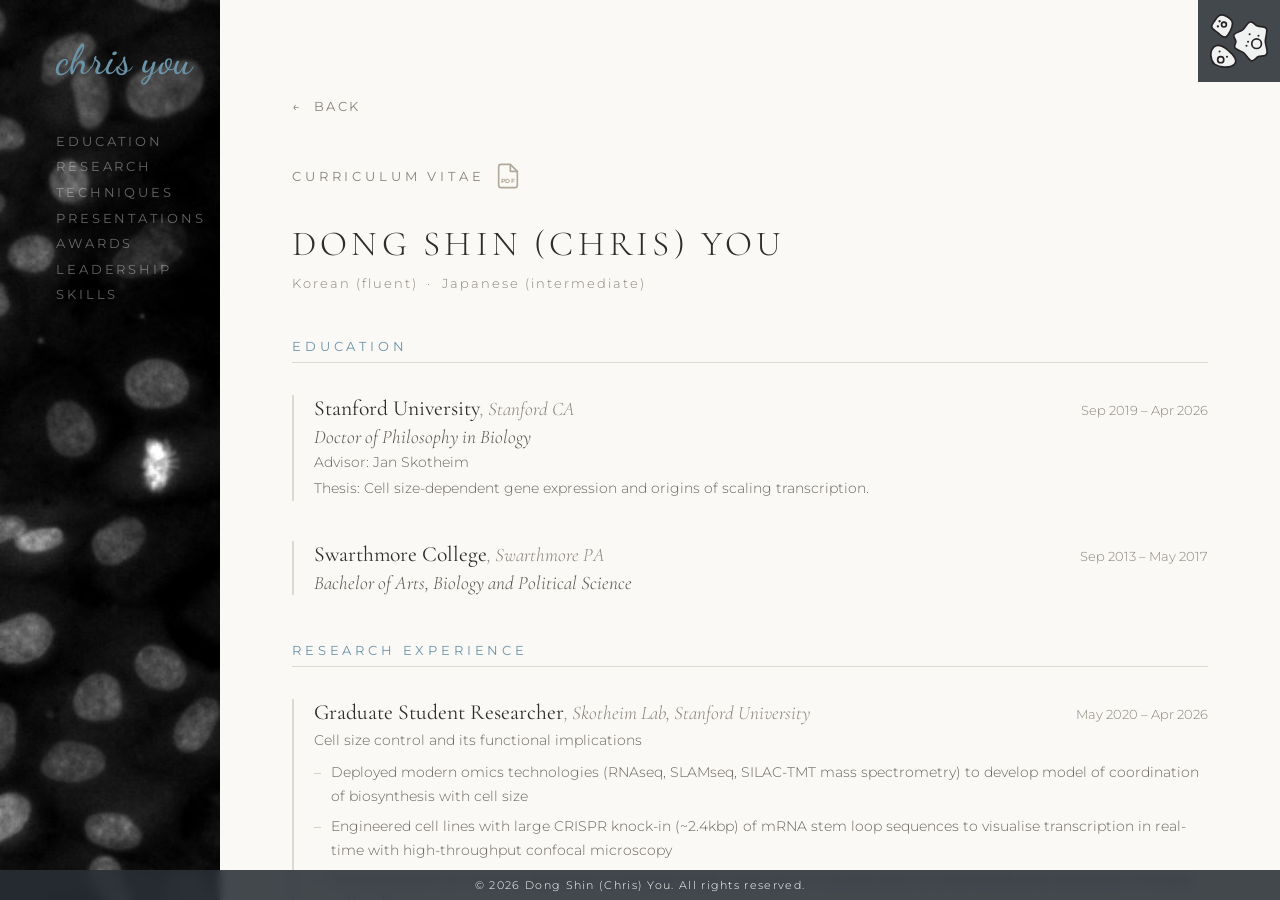
==== cv.html @ 36adf2f0 "initial local setup" ====
<!DOCTYPE html>
<html lang="en">

<head>
  <meta charset="UTF-8" />
  <meta name="viewport" content="width=device-width, initial-scale=1.0" />
  <title>CV – Chris You</title>
  <meta name="description" content="Curriculum vitae of Chris You — Stanford PhD in Biology, cell size, transcription, and proteomics." />
  <meta property="og:title" content="CV – Chris You" />
  <meta property="og:description" content="Curriculum vitae of Chris You — Stanford PhD in Biology, cell size, transcription, and proteomics." />
  <meta property="og:image" content="resources/shared/portrait_about_2.jpg" />
  <meta property="og:type" content="website" />
  <link rel="icon" type="image/svg+xml" href="resources/shared/favicon.svg" />
  <link rel="preconnect" href="https://fonts.googleapis.com" />
  <link rel="preconnect" href="https://fonts.gstatic.com" crossorigin />
  <link
    href="https://fonts.googleapis.com/css2?family=Cormorant+Garamond:wght@300;400&family=Montserrat:wght@300;400&family=Dancing+Script:wght@500&family=Noto+Sans+KR:wght@300;400&display=swap"
    rel="stylesheet" />
  <link rel="stylesheet" href="shared.css" />
  <style>
    html,
    body {
      height: 100%;
    }

    body {
      font-family: "Cormorant Garamond", Georgia, serif;
      font-weight: 300;
      color: #2d2d2d;
      background: #faf9f5;
    }

    /* ── CV page layout ── */
    .cv-page-layout {
      display: flex;
      min-height: 100vh;
    }

    /* ── CV side nav ── */
    .cv-sidenav-col {
      position: fixed;
      top: 0;
      left: 0;
      width: 220px;
      height: 100%;
      background-image: url(resources/research/cell_img_cropped.jpg);
      background-size: cover;
      background-position: center;
      display: flex;
      flex-direction: column;
      padding: 8rem 2rem 3rem 3.5rem;
      z-index: 10;
    }

    .cv-sidenav a {
      display: block;
      font-family: "Montserrat", sans-serif;
      font-size: 0.82rem;
      font-weight: 400;
      letter-spacing: 0.22em;
      text-transform: uppercase;
      color: rgba(255, 255, 255, 0.38);
      text-decoration: none;
      padding: 0.3rem 0;
      transition: color 0.2s;
    }

    .cv-sidenav a:hover {
      color: rgba(255, 255, 255, 0.85);
    }

    .cv-sidenav a.active {
      color: rgba(255, 255, 255, 0.85);
    }

    /* ── CV main content ── */
    .cv-main {
      margin-left: 220px;
      flex: 1;
      overflow-y: auto;
      height: 100vh;
      position: relative;
    }

    .cv-pdf-link {
      display: inline-flex;
      align-items: center;
      color: #b0a898;
      transition: color 0.2s;
      line-height: 0;
      text-decoration: none;
      margin-left: 0.75rem;
      vertical-align: middle;
    }

    .cv-pdf-link:hover {
      color: #2d2d2d;
    }

    .cv-pdf-link svg {
      width: 28px;
      height: auto;
    }

    .pubs-inner {
      padding: 6rem 4.5rem 5rem;
    }

    .pubs-back {
      display: inline-flex;
      align-items: center;
      gap: 0.4em;
      font-family: "Montserrat", sans-serif;
      font-size: 0.8rem;
      font-weight: 400;
      letter-spacing: 0.2em;
      text-transform: uppercase;
      color: #8a847c;
      text-decoration: none;
      transition: color 0.2s;
      margin-bottom: 3rem;
    }

    .pubs-back:hover {
      color: #2d2d2d;
    }

    /* ── CV hero ── */
    .cv-hero {
      margin-top: 0;
      margin-bottom: 1.75rem;
    }

    .cv-hero-name {
      font-family: "Cormorant Garamond", Georgia, serif;
      font-size: 2.2rem;
      font-weight: 300;
      letter-spacing: 0.12em;
      text-transform: uppercase;
      color: #2d2d2d;
      margin-bottom: 0.6rem;
    }

    .cv-hero-languages {
      font-family: "Montserrat", sans-serif;
      font-size: 0.82rem;
      font-weight: 300;
      letter-spacing: 0.15em;
      color: #8a847c;
    }

    /* ── CV entries ── */
    .cv-entry {
      margin-bottom: 2.5rem;
      padding-left: 1.25rem;
      border-left: 2px solid #ddd8d0;
    }

    .cv-entry-header {
      display: flex;
      justify-content: space-between;
      align-items: baseline;
      gap: 1rem;
      margin-bottom: 0.25rem;
    }

    .cv-entry-title {
      font-family: "Cormorant Garamond", Georgia, serif;
      font-size: 1.35rem;
      font-weight: 400;
      color: #2d2d2d;
    }

    .cv-entry-location {
      font-family: "Cormorant Garamond", Georgia, serif;
      font-style: italic;
      font-size: 1.2rem;
      color: #8a847c;
    }

    .cv-entry-date {
      font-family: "Montserrat", sans-serif;
      font-size: 0.82rem;
      font-weight: 300;
      color: #8a847c;
      white-space: nowrap;
      flex-shrink: 0;
    }

    .cv-entry-role {
      font-family: "Cormorant Garamond", Georgia, serif;
      font-size: 1.2rem;
      font-style: italic;
      color: #5a5550;
      margin-bottom: 0.15rem;
    }

    .cv-entry-desc {
      font-family: "Montserrat", sans-serif;
      font-size: 0.88rem;
      font-weight: 300;
      color: #6a6560;
      line-height: 1.7;
      margin-bottom: 0.15rem;
    }

    .cv-entry ul {
      list-style: none;
      margin-top: 0.5rem;
      padding-left: 0;
    }

    .cv-entry ul li {
      font-family: "Montserrat", sans-serif;
      font-size: 0.88rem;
      font-weight: 300;
      color: #6a6560;
      line-height: 1.7;
      padding-left: 1.2em;
      position: relative;
      margin-bottom: 0.35rem;
    }

    .cv-entry ul li::before {
      content: "–";
      position: absolute;
      left: 0;
      color: #b0a898;
    }

    .cv-technique {
      font-family: "Montserrat", sans-serif;
      font-size: 0.88rem;
      font-weight: 300;
      color: #6a6560;
      line-height: 1.8;
      margin-bottom: 0.25rem;
    }

    .cv-technique strong {
      font-weight: 400;
      color: #2d2d2d;
    }

    .pub-year-heading {
      font-family: "Montserrat", sans-serif;
      font-size: 0.8rem;
      font-weight: 400;
      letter-spacing: 0.3em;
      text-transform: uppercase;
      color: #6b93a8;
      border-bottom: 1px solid #ddd8d0;
      padding-bottom: 0.5rem;
      margin-bottom: 2rem;
      margin-top: 3rem;
    }

    .pub-year-heading:first-of-type {
      margin-top: 0;
    }

    /* ── Mobile ── */
    @media (max-width: 768px) {
      .cv-sidenav-col { display: none; }
      .cv-main { margin-left: 0; height: auto; overflow-y: visible; }
      .cv-page-layout { min-height: auto; }
      .pubs-inner { padding: 5rem 1.5rem 3rem; }
      .cv-entry-header { flex-wrap: wrap; gap: 0.25rem; }
      .cv-entry-date { width: 100%; }
    }

    /* ── Dark mode overrides ── */
  </style>
</head>

<body>

  <a href="index.html" class="logo">chris you</a>

  <!-- Cell icon nav badge -->
  <div class="cell-nav-wrap" id="menuBtn" role="button" aria-label="Open navigation menu" tabindex="0">
      <svg class="cell-nav-svg" id="Layer_1" data-name="Layer 1" xmlns="http://www.w3.org/2000/svg" viewBox="0 0 276.8 257.7">
  <defs>
    <style>
      .cls-1 {
        fill: none;
      }

      .cls-1, .cls-2 {
        stroke: #231f20;
        stroke-miterlimit: 10;
        stroke-width: 8px;
      }

      .cls-3 {
        fill: #231f20;
      }

      .cls-4, .cls-2 {
        fill: #fff;
      }
    </style>
  </defs>
  <g>
    <path class="cls-4" d="M21.12,239.37c-19-18.36-25.62-61.92-1.85-82.42,21.24-18.69,53.99,1.77,71.87,20.93,21.42,16.64,43.69,45.97,24.1,63.49-22.13,19.33-71.59,13.84-94.13-2Z"/>
    <path class="cls-1" d="M21.12,239.37c-19-18.36-25.62-61.92-1.85-82.42,21.24-18.69,53.99,1.77,71.87,20.93,21.42,16.64,43.69,45.97,24.1,63.49-22.13,19.33-71.59,13.84-94.13-2Z"/>
  </g>
  <g>
    <g>
      <path class="cls-4" d="M106.63,40.51c3.02,17.4-6.1,32.4-12.3,44.84-6.15,11.59-12.09,26.14-24.43,25.37-12.31-1.22-23.86-14.13-34.12-22.77-10.3-7.78-23.79-15.14-27.26-24.74-3.5-9.14,5.26-17.98,11.24-26.73,6.03-9.61,11.9-22.88,24.67-29.46C57.22,0,69.14,6.75,79.61,11.69c10.42,5.8,23.98,11.88,27.02,28.82Z"/>
      <path class="cls-1" d="M106.63,40.51c3.02,17.4-6.1,32.4-12.3,44.84-6.15,11.59-12.09,26.14-24.43,25.37-12.31-1.22-23.86-14.13-34.12-22.77-10.3-7.78-23.79-15.14-27.26-24.74-3.5-9.14,5.26-17.98,11.24-26.73,6.03-9.61,11.9-22.88,24.67-29.46C57.22,0,69.14,6.75,79.61,11.69c10.42,5.8,23.98,11.88,27.02,28.82Z"/>
    </g>
    <circle class="cls-2" cx="66.51" cy="50.61" r="11.49"/>
    <circle class="cls-3" cx="45.66" cy="34.7" r="5.48"/>
    <circle class="cls-3" cx="37.62" cy="59.49" r="5.48"/>
  </g>
  <g>
    <path class="cls-4" d="M270.83,190.51c-6.89,15.4-28.95,7.23-40.28,12.65-11.66,4.91-20.09,24.8-33.71,19.75-13.2-4.91-23.04-27.42-35.66-37.46-12.66-9.29-34.27-12.61-41.52-22.69-7.52-9.71,4.43-21.71,3.71-32.2-.7-10.17-14.93-22.08-8.32-32.16,6.65-10.82,29.31-14.05,40.81-22.74,11.91-9.66,20.49-32.37,34.64-37.5,13.72-4.98,23.71,14.52,36.6,19.57,12.85,5.79,35.03-1.93,42.05,12.42,7.21,15.49-5.47,41.58-5.18,60.2.29,18.05,13.78,44.02,6.85,60.16Z"/>
    <path class="cls-1" d="M270.83,190.51c-6.89,15.4-28.95,7.23-40.28,12.65-11.66,4.91-20.09,24.8-33.71,19.75-13.2-4.91-23.04-27.42-35.66-37.46-12.66-9.29-34.27-12.61-41.52-22.69-7.52-9.71,4.43-21.71,3.71-32.2-.7-10.17-14.93-22.08-8.32-32.16,6.65-10.82,29.31-14.05,40.81-22.74,11.91-9.66,20.49-32.37,34.64-37.5,13.72-4.98,23.71,14.52,36.6,19.57,12.85,5.79,35.03-1.93,42.05,12.42,7.21,15.49-5.47,41.58-5.18,60.2.29,18.05,13.78,44.02,6.85,60.16Z"/>
  </g>
  <circle class="cls-2" cx="222.42" cy="141.79" r="23.07"/>
  <circle class="cls-3" cx="174.28" cy="151.44" r="4.81"/>
  <circle class="cls-3" cx="189.08" cy="96.85" r="4.81"/>
  <circle class="cls-3" cx="181.57" cy="132.46" r="4.81"/>
  <circle class="cls-3" cx="231.39" cy="104.05" r="4.81"/>
  <circle class="cls-2" cx="51.14" cy="218.21" r="14.6"/>
  <circle class="cls-3" cx="45.66" cy="179.31" r="4.81"/>
  <circle class="cls-3" cx="80.98" cy="203.61" r="4.81"/>
</svg>
    </div>

  <div class="cv-page-layout">
    <!-- Side nav col -->
    <div class="cv-sidenav-col">
      <nav class="cv-sidenav" id="cvSidenav">
        <a href="#cv-education" data-cv-target="cv-education">education</a>
        <a href="#cv-research" data-cv-target="cv-research">research</a>
        <a href="#cv-techniques" data-cv-target="cv-techniques">techniques</a>
        <a href="#cv-presentations" data-cv-target="cv-presentations">presentations</a>
        <a href="#cv-awards" data-cv-target="cv-awards">awards</a>
        <a href="#cv-leadership" data-cv-target="cv-leadership">leadership</a>
        <a href="#cv-skills" data-cv-target="cv-skills">skills</a>
      </nav>
    </div>

    <!-- Main content -->
    <div class="cv-main" id="cvMain">
      <div class="pubs-inner">
        <a class="pubs-back" href="index.html">&#x2190;&nbsp;&nbsp;back</a>
        <div style="display:flex; align-items:center; gap:0.6rem; margin-bottom:2rem;">
          <span class="pubs-section-label" style="margin-bottom:0;">curriculum vitae</span>
          <a class="cv-pdf-link" href="resources/cv/chris_you_resume_science.pdf" target="_blank" rel="noopener"
            title="Open CV as PDF" style="margin-left:0;">
            <svg viewBox="0 0 24 24" fill="none" xmlns="http://www.w3.org/2000/svg">
              <path d="M14 2H6a2 2 0 0 0-2 2v16a2 2 0 0 0 2 2h12a2 2 0 0 0 2-2V8L14 2z" stroke="currentColor"
                stroke-width="1.4" stroke-linejoin="round" />
              <polyline points="14,2 14,8 20,8" stroke="currentColor" stroke-width="1.4" stroke-linejoin="round"
                fill="none" />
              <text x="6" y="18" font-size="4.8" font-family="Montserrat,sans-serif" font-weight="700" fill="currentColor"
                letter-spacing="0.3">PDF</text>
            </svg>
          </a>
        </div>

        <div class="cv-hero">
          <div class="cv-hero-name">Dong Shin (Chris) You</div>
          <p class="cv-hero-languages">Korean (fluent) &nbsp;·&nbsp; Japanese (intermediate)</p>
        </div>

        <div class="pub-year-heading" id="cv-education">education</div>

        <div class="cv-entry">
          <div class="cv-entry-header">
            <div><span class="cv-entry-title">Stanford University</span><span class="cv-entry-location">, Stanford
                CA</span></div>
            <span class="cv-entry-date">Sep 2019 – Apr 2026</span>
          </div>
          <p class="cv-entry-role">Doctor of Philosophy in Biology</p>
          <p class="cv-entry-desc">Advisor: Jan Skotheim</p>
          <p class="cv-entry-desc">Thesis: Cell size-dependent gene expression and origins of scaling transcription.</p>
        </div>

        <div class="cv-entry">
          <div class="cv-entry-header">
            <div><span class="cv-entry-title">Swarthmore College</span><span class="cv-entry-location">, Swarthmore
                PA</span></div>
            <span class="cv-entry-date">Sep 2013 – May 2017</span>
          </div>
          <p class="cv-entry-role">Bachelor of Arts, Biology and Political Science</p>
        </div>

        <div class="pub-year-heading" id="cv-research">research experience</div>

        <div class="cv-entry">
          <div class="cv-entry-header">
            <div><span class="cv-entry-title">Graduate Student Researcher</span><span class="cv-entry-location">,
                Skotheim Lab, Stanford University</span></div>
            <span class="cv-entry-date">May 2020 – Apr 2026</span>
          </div>
          <p class="cv-entry-desc">Cell size control and its functional implications</p>
          <ul>
            <li>Deployed modern omics technologies (RNAseq, SLAMseq, SILAC-TMT mass spectrometry) to develop model of
              coordination of biosynthesis with cell size</li>
            <li>Engineered cell lines with large CRISPR knock-in (~2.4kbp) of mRNA stem loop sequences to visualise
              transcription in real-time with high-throughput confocal microscopy</li>
            <li>Developed particle tracking algorithm to analyse single molecule microscopy data to understand gene
              expression changes with cell size</li>
            <li>Discovered lysosome dysfunction with increased cell size in the context of aging and senescence using
              functional inhibitor assays</li>
            <li>Communicated complex scientific research in two high-impact journals, a major national conference, and
              undergraduate courses recognised for excellence in teaching</li>
          </ul>
        </div>

        <div class="cv-entry">
          <div class="cv-entry-header">
            <div><span class="cv-entry-title">Research Assistant</span><span class="cv-entry-location">, Brivanlou Lab,
                Rockefeller University</span></div>
            <span class="cv-entry-date">Jul 2017 – Jul 2019</span>
          </div>
          <p class="cv-entry-desc">Molecular basis of embryogenesis using human embryonic stem cells</p>
          <ul>
            <li>Applied cell substrates of varying stiffness to model cells in early human embryo</li>
            <li>Devised protocol to create early human spinal cord organoid in 3D culture</li>
          </ul>
        </div>

        <div class="cv-entry">
          <div class="cv-entry-header">
            <div><span class="cv-entry-title">Undergraduate Research Assistant</span><span class="cv-entry-location">,
                Davidson Lab, Swarthmore College</span></div>
            <span class="cv-entry-date">May 2016 – May 2017</span>
          </div>
          <p class="cv-entry-desc">Cardiac development in tunicates in the context of asymmetric cell division</p>
          <ul>
            <li>Independently organised four research projects involving both wet bench and computational work</li>
            <li>Devised protocols to conduct quantitative image analysis from confocal microscopy on IMARIS and ImageJ
            </li>
          </ul>
        </div>

        <div class="pub-year-heading" id="cv-techniques">laboratory techniques</div>

        <div class="cv-entry">
          <p class="cv-technique"><strong>Bioinformatics:</strong> Sample preparation and data analysis for RNAseq,
            LC-MS/MS,
            pSILAC-TMT, and SLAMseq</p>
          <p class="cv-technique"><strong>Computation:</strong> Python pipelines for large-scale omics and object
            segmentation and tracking image analysis</p>
          <p class="cv-technique"><strong>Microscopy:</strong> High-throughput widefield and confocal microscopy</p>
          <p class="cv-technique"><strong>Cell engineering:</strong> CRISPR knock-in of large inserts (2.4kbp);
            lentivirus, electroporation and lipofection</p>
          <p class="cv-technique"><strong>Cell culture:</strong> Differentiation of hESCs into organoids. 6+ years of
            experience with variety of immortalised lines</p>
          <p class="cv-technique"><strong>Additional assays:</strong> Lysosome inhibitor drug assays; qPCR, flow
            cytometry and FACS</p>
        </div>

        <div class="pub-year-heading" id="cv-presentations">selected presentations</div>

        <div class="cv-entry">
          <div class="cv-entry-header">
            <div><span class="cv-entry-title">Cell Size &amp; Growth Online Seminar</span><span
                class="cv-entry-location">, Virtual</span></div>
            <span class="cv-entry-date">March 2025</span>
          </div>
          <p class="cv-entry-desc">30-minute talk · international audience of ~100 scientists</p>
          <p class="cv-entry-desc"><em>Cell size increase leads to transcriptome remodelling</em></p>
        </div>

        <div class="cv-entry">
          <div class="cv-entry-header">
            <div><span class="cv-entry-title">Cell Bio 2024</span><span class="cv-entry-location">, San Diego</span>
            </div>
            <span class="cv-entry-date">December 2024</span>
          </div>
          <p class="cv-entry-desc">Speaker, "Building the Cell" subgroup · ~200 scientists · ASCB/EMBO</p>
          <p class="cv-entry-desc"><em>Cell size increase leads to transcriptome remodeling and lysosome
              vulnerability</em></p>
        </div>

        <div class="cv-entry">
          <div class="cv-entry-header">
            <div><span class="cv-entry-title">Physics of Life Symposium</span><span class="cv-entry-location">, Chan
                Zuckerberg Biohub, San Francisco</span></div>
            <span class="cv-entry-date">January 2023</span>
          </div>
          <p class="cv-entry-desc">15-minute talk · general scientific audience of ~50 people</p>
          <p class="cv-entry-desc"><em>Transcriptional control of proteome remodeling with cell size</em></p>
        </div>

        <div class="pub-year-heading" id="cv-awards">honors &amp; awards</div>

        <div class="cv-entry">
          <div class="cv-entry-header">
            <div><span class="cv-entry-title">Excellence in Teaching Award</span></div>
            <span class="cv-entry-date">June 2021</span>
          </div>
          <p class="cv-entry-desc">Awarded to top teaching assistants for Biology courses</p>
          <p class="cv-entry-desc">Explorations in Stem Cell Biology</p>
        </div>

        <div class="cv-entry">
          <div class="cv-entry-header">
            <div><span class="cv-entry-title">Excellence in Teaching Award</span></div>
            <span class="cv-entry-date">June 2020</span>
          </div>
          <p class="cv-entry-desc">Awarded to top teaching assistants for Biology courses</p>
          <p class="cv-entry-desc">Introduction to Laboratory Research in Cell and Molecular Biology</p>
        </div>

        <div class="pub-year-heading" id="cv-leadership">leadership &amp; community</div>

        <div class="cv-entry">
          <div class="cv-entry-header">
            <div><span class="cv-entry-title">Departmental Seminar Series ("Think and Drink")</span></div>
            <span class="cv-entry-date">Sep 2021 – Jun 2023</span>
          </div>
          <ul>
            <li>Organised and recruited speakers to foster intra-departmental collaboration</li>
            <li>Implemented departmental-wide feedback from various stakeholders to double participation</li>
            <li>Fostered community engagement by combining seminars with social events</li>
          </ul>
        </div>

        <div class="cv-entry">
          <div class="cv-entry-header">
            <div><span class="cv-entry-title">Stanford Biology Graduate Admissions Committee</span></div>
            <span class="cv-entry-date">2021, 2022</span>
          </div>
        </div>

        <div class="pub-year-heading" id="cv-skills">skills</div>

        <div class="cv-entry">
          <p class="cv-technique"><strong>Independent problem solving:</strong> Proven record of learning and applying
            new concepts and techniques in lab</p>
          <p class="cv-technique"><strong>Detailed organisation:</strong> Planned and executed numerous complicated,
            long-range experiments</p>
          <p class="cv-technique"><strong>Effective communication:</strong> Simplified complex concepts to diverse
            audience in written and spoken format</p>
          <p class="cv-technique"><strong>Community-focused:</strong> Cultivated community engagement and belonging
            through events organisation</p>
        </div>

      </div>
    </div>
  </div>

  <footer class="site-footer">
    <span>&copy; 2026 Dong Shin (Chris) You. All rights reserved.</span>
  </footer>

  <!-- Drawer overlay -->
  <div class="drawer-overlay" id="drawerOverlay"></div>

  <!-- Navigation drawer -->
  <div class="drawer" id="drawer">
    <button class="close-btn" id="closeBtn" aria-label="Close menu">&#x2715;</button>
    <div class="drawer-subtitle"><span id="drawerName">Chris You</span></div>
    <nav>
      <ul>
        <li><a href="index.html#about">about</a></li>
        <li><a href="cv.html">cv</a></li>
        <li>
        <div class="drawer-research-row">
          <a href="research.html" class="drawer-research-link">research</a>
          <button class="drawer-research-toggle" id="researchToggle"><span class="drawer-research-arrow">&#x203A;</span></button>
        </div>
        <div class="drawer-subnav" id="researchSubnav">
          <a href="question.html">question</a>
          <a href="tools.html">tools</a>
          <a href="results.html">results</a>
          <a href="interpretations.html">interpretations</a>
        </div>
      </li>
        <li><a href="publications.html">publications</a></li>
      </ul>
    </nav>
  </div>

  <script>
    // ── Drawer toggle ──
    const drawer = document.getElementById('drawer');
    const overlay = document.getElementById('drawerOverlay');

    document.getElementById('menuBtn').addEventListener('click', function () {
      drawer.classList.add('open');
      overlay.classList.add('open');
    });

    function closeDrawer() {
      drawer.classList.remove('open');
      overlay.classList.remove('open');
    }

    document.getElementById('closeBtn').addEventListener('click', closeDrawer);
    overlay.addEventListener('click', closeDrawer);

    // ── Drawer name cycle (roll) ──
    (function () {
      const names = ['Chris You', 'Dong Shin You', '유동신'];
      const container = document.querySelector('.drawer-subtitle');
      let index = 0;
      let timer = null;
      let rolling = false;

      function roll() {
        if (rolling) return;
        rolling = true;
        index = (index + 1) % names.length;

        const outgoing = container.querySelector('span');
        const incoming = document.createElement('span');
        incoming.textContent = names[index];
        incoming.style.transform = 'translateY(100%)';
        incoming.style.opacity = '0';
        incoming.style.transition = 'none';
        container.appendChild(incoming);

        requestAnimationFrame(function () {
          requestAnimationFrame(function () {
            outgoing.style.transition = 'transform 0.45s cubic-bezier(0.4,0,0.2,1), opacity 0.45s';
            outgoing.style.transform = 'translateY(-100%)';
            outgoing.style.opacity = '0';
            incoming.style.transition = 'transform 0.45s cubic-bezier(0.4,0,0.2,1), opacity 0.45s';
            incoming.style.transform = 'translateY(0)';
            incoming.style.opacity = '1';
            setTimeout(function () {
              outgoing.remove();
              rolling = false;
            }, 460);
          });
        });
      }

      function stopCycle() {
        clearInterval(timer);
        timer = null;
        rolling = false;
        const spans = container.querySelectorAll('span');
        spans.forEach(function (s, i) { if (i > 0) s.remove(); });
      }

      function startCycle() {
        stopCycle();
        container.innerHTML = '<span>' + names[0] + '</span>';
        index = 0;
        timer = setInterval(roll, 2200);
      }

      document.getElementById('menuBtn').addEventListener('click', startCycle);
      document.getElementById('closeBtn').addEventListener('click', stopCycle);
      document.getElementById('drawerOverlay').addEventListener('click', stopCycle);
    })();

    // ── CV sidenav scroll ──
    const cvMain = document.getElementById('cvMain');

    document.querySelectorAll('.cv-sidenav a').forEach(function (link) {
      link.addEventListener('click', function (e) {
        e.preventDefault();
        const targetId = this.getAttribute('data-cv-target');
        const target = document.getElementById(targetId);
        if (!target) return;
        const mainRect = cvMain.getBoundingClientRect();
        const targetRect = target.getBoundingClientRect();
        cvMain.scrollTo({ top: cvMain.scrollTop + targetRect.top - mainRect.top - 24, behavior: 'smooth' });
      });
    });

    // Highlight active sidenav link on scroll
    cvMain.addEventListener('scroll', function () {
      const sections = ['cv-education', 'cv-research', 'cv-techniques', 'cv-presentations', 'cv-awards', 'cv-leadership', 'cv-skills'];
      const mainTop = cvMain.getBoundingClientRect().top;
      let current = sections[0];
      sections.forEach(function (id) {
        const el = document.getElementById(id);
        if (el && el.getBoundingClientRect().top - mainTop <= 40) current = id;
      });
      document.querySelectorAll('.cv-sidenav a').forEach(function (a) {
        a.classList.toggle('active', a.getAttribute('data-cv-target') === current);
      });
    });

    // ── Cell icon pulse ──
    (function () {
      const wrap = document.getElementById('menuBtn');
      if (!wrap) return;
      const icon = wrap.querySelector('svg');
      if (!icon) return;

      const BASE = 0.35;
      const PEAK = 0.92;
      const PULSE = 3000;
      const LAG = 3500;

      let hovered = false;
      let start = null;

      wrap.addEventListener('mouseenter', () => { hovered = true; });
      wrap.addEventListener('mouseleave', () => { hovered = false; });

      function tick(now) {
        if (!start) start = now;
        const elapsed = now - start;
        const cycle = PULSE + LAG;
        const t = elapsed % cycle;

        let opacity;
        if (hovered) {
          opacity = PEAK;
        } else if (t < PULSE) {
          opacity = BASE + (PEAK - BASE) * Math.sin(Math.PI * t / PULSE);
        } else {
          opacity = BASE;
        }

        icon.style.opacity = opacity.toFixed(3);
        requestAnimationFrame(tick);
      }

      requestAnimationFrame(tick);
    })();
  </script>
  <script src="shared.js"></script>
</body>

</html>
---- shared.css ----
/* ── Reset ── */
*,
*::before,
*::after {
  box-sizing: border-box;
  margin: 0;
  padding: 0;
  -webkit-font-smoothing: antialiased;
}

/* ── CSS Custom Properties ── */
:root {
  --panel-bg: #faf9f5;
  --panel-text: #2d2d2d;
  --panel-muted: #8a847c;
  --panel-subtle: #6a6560;
  --panel-border: #ddd8d0;
  --panel-accent: #6b93a8;
  --body-bg-right: #faf9f5;
  --drawer-bg: #292F36;
}


/* ── Logo ── */
a.logo {
  position: fixed;
  top: 2.5rem;
  left: 3.5rem;
  z-index: 150;
  display: inline-block;
  line-height: 1;
  text-decoration: none;
  font-family: "Dancing Script", cursive;
  font-size: 2.6rem;
  font-weight: 500;
  color: #6b93a8;
  letter-spacing: 0.01em;
}

/* ── Cell icon nav badge (fixed, always visible) ── */
.cell-nav-wrap {
  position: fixed;
  top: 0;
  right: 0;
  width: 82px;
  height: 82px;
  z-index: 300;
  cursor: pointer;
  background: rgba(41, 47, 54, 0.88);
  display: flex;
  align-items: center;
  justify-content: center;
  padding: 12px;
  transition: background 0.2s;
}

.cell-nav-wrap:hover {
  background: rgba(41, 47, 54, 1);
}

.cell-nav-svg {
  width: 100%;
  height: auto;
  display: block;
}

/* ── Overlay ── */
.drawer-overlay {
  position: fixed;
  inset: 0;
  background: rgba(0, 0, 0, 0.45);
  z-index: 349;
  opacity: 0;
  pointer-events: none;
  transition: opacity 0.35s;
}

.drawer-overlay.open {
  opacity: 1;
  pointer-events: all;
}

/* ── Drawer ── */
.drawer {
  position: fixed;
  top: 0;
  right: 0;
  width: 300px;
  height: 100%;
  background: #292F36;
  z-index: 350;
  transform: translateX(100%);
  transition: transform 0.4s cubic-bezier(0.4, 0, 0.2, 1);
  display: flex;
  flex-direction: column;
  padding: 3rem 2.5rem;
}

.drawer.open {
  transform: translateX(0);
}

.drawer-subtitle {
  font-family: "Montserrat", "Noto Sans KR", sans-serif;
  font-size: 1.1rem;
  letter-spacing: 0.25em;
  text-transform: uppercase;
  color: rgba(255, 255, 255, 0.4);
  margin-bottom: 2.5rem;
  overflow: hidden;
  height: 1.5em;
  position: relative;
}

.drawer-subtitle span {
  display: block;
  position: absolute;
  width: 100%;
}

.drawer nav ul {
  list-style: none;
}

.drawer nav ul li {
  margin: 0;
}

.drawer nav ul li a {
  font-family: "Cormorant Garamond", serif;
  font-size: 2.1rem;
  font-weight: 300;
  color: rgba(255, 255, 255, 0.75);
  text-decoration: none;
  letter-spacing: 0.03em;
  display: block;
  padding: 0.45rem 0;
  transition: color 0.2s;
}

.drawer nav ul li a:hover {
  color: #fff;
}

/* ── Research submenu ── */
.drawer-research-row {
  display: flex;
  align-items: center;
  gap: 0.5em;
}

.drawer-research-link {
  font-family: "Cormorant Garamond", serif;
  font-size: 2.1rem;
  font-weight: 300;
  color: rgba(255, 255, 255, 0.75);
  letter-spacing: 0.03em;
  text-decoration: none;
  transition: color 0.2s;
  padding: 0.45rem 0;
  flex: 1;
}

.drawer-research-link:hover {
  color: #fff;
}

.drawer-research-toggle {
  display: flex;
  align-items: center;
  cursor: pointer;
  background: none;
  border: none;
  padding: 0.45rem 0.2rem;
  transition: color 0.2s;
}

.drawer-research-toggle:hover {
  color: #fff;
}

.drawer-research-arrow {
  display: inline-block;
  font-size: 1rem;
  transition: transform 0.3s cubic-bezier(0.4, 0, 0.2, 1);
  color: rgba(255,255,255,0.4);
  margin-left: 0.2em;
}

.drawer-research-toggle.open .drawer-research-arrow {
  transform: rotate(90deg);
}

.drawer-subnav {
  overflow: hidden;
  max-height: 0;
  transition: max-height 0.35s cubic-bezier(0.4, 0, 0.2, 1), opacity 0.25s;
  opacity: 0;
}

.drawer-subnav.open {
  max-height: 300px;
  opacity: 1;
}

.drawer .drawer-subnav a {
  display: block;
  font-family: "Montserrat", sans-serif;
  font-size: 0.78rem;
  font-weight: 400;
  letter-spacing: 0.2em;
  text-transform: uppercase;
  color: rgba(255, 255, 255, 0.45);
  text-decoration: none;
  padding: 0.35rem 0 0.35rem 1.1rem;
  transition: color 0.2s;
  border-left: 1px solid rgba(255,255,255,0.15);
  margin-left: 0.2rem;
}

.drawer .drawer-subnav a:hover {
  color: rgba(255, 255, 255, 0.9);
}

.close-btn {
  position: absolute;
  top: 1.5rem;
  right: 1.5rem;
  cursor: pointer;
  color: rgba(255, 255, 255, 0.55);
  font-size: 1.3rem;
  text-decoration: none;
  line-height: 1;
  transition: color 0.2s;
  background: none;
  border: none;
  padding: 0;
}

.close-btn:hover {
  color: #fff;
}


/* ── Shared panel utility classes ── */
.pubs-section-label {
  display: block;
  font-family: "Montserrat", sans-serif;
  font-size: 0.8rem;
  font-weight: 400;
  letter-spacing: 0.3em;
  text-transform: uppercase;
  color: #8a847c;
  margin-bottom: 2rem;
}


/* ── Mobile responsive ── */
@media (max-width: 768px) {
  a.logo {
    font-size: 1.9rem;
    left: 1.25rem;
    top: 1.25rem;
  }

  .cell-nav-wrap {
    width: 60px;
    height: 60px;
    padding: 8px;
  }

  .drawer {
    width: 100%;
    padding: 2.5rem 2rem;
  }

  .drawer nav ul li a,
  .drawer-research-toggle {
    font-size: 1.75rem;
  }
}

/* ── Site footer ── */
.site-footer {
  position: fixed;
  bottom: 0;
  left: 0;
  right: 0;
  z-index: 260;
  font-family: "Montserrat", sans-serif;
  font-size: 0.68rem;
  letter-spacing: 0.12em;
  color: #fff;
  text-align: center;
  padding: 0.5rem 0;
  background: rgba(41, 47, 54, 0.88);
  backdrop-filter: blur(4px);
  pointer-events: none;
}

/* ── Shared JS snippet for drawer + cell pulse ── */
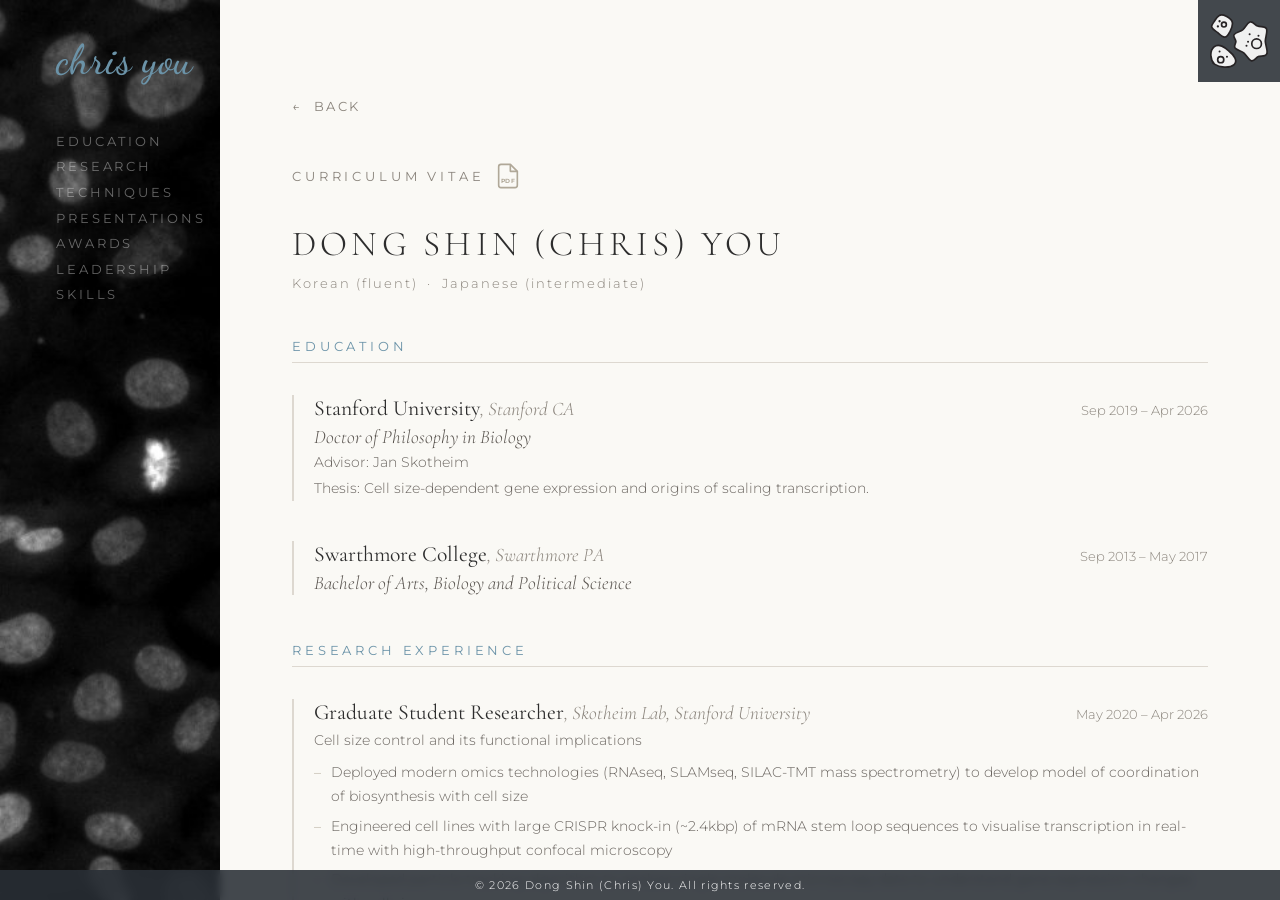
==== commit dc3c8412: "Add GitHub repo link to nav drawer on all pages Co-Authored-By: Claude Sonnet 4.6 <noreply@anthropic" ====
--- a/cv.html
+++ b/cv.html
@@ -574,6 +574,7 @@
           <a href="interpretations.html">interpretations</a>
         </div>
       </li>
+        <li><a href="https://github.com/cdsyou/You_et_al_2026" target="_blank" rel="noopener">github</a></li>
         <li><a href="publications.html">publications</a></li>
       </ul>
     </nav>
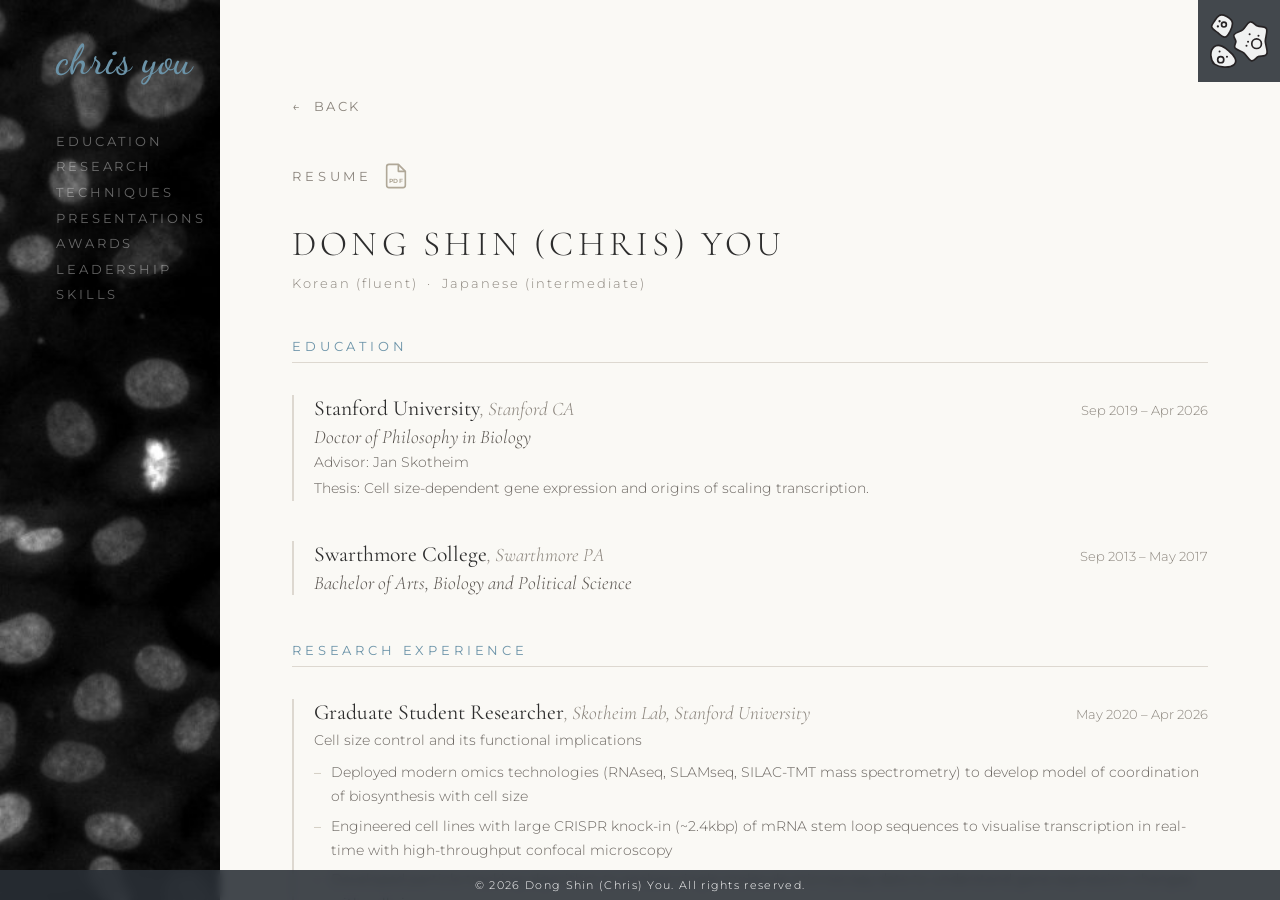
==== commit 6b3b70eb: "rename cv to resume across all pages" ====
--- a/cv.html
+++ b/cv.html
@@ -348,7 +348,7 @@
       <div class="pubs-inner">
         <a class="pubs-back" href="index.html">&#x2190;&nbsp;&nbsp;back</a>
         <div style="display:flex; align-items:center; gap:0.6rem; margin-bottom:2rem;">
-          <span class="pubs-section-label" style="margin-bottom:0;">curriculum vitae</span>
+          <span class="pubs-section-label" style="margin-bottom:0;">resume</span>
           <a class="cv-pdf-link" href="resources/cv/chris_you_resume_science.pdf" target="_blank" rel="noopener"
             title="Open CV as PDF" style="margin-left:0;">
             <svg viewBox="0 0 24 24" fill="none" xmlns="http://www.w3.org/2000/svg">
@@ -561,7 +561,7 @@
     <nav>
       <ul>
         <li><a href="index.html#about">about</a></li>
-        <li><a href="cv.html">cv</a></li>
+        <li><a href="cv.html">resume</a></li>
         <li>
         <div class="drawer-research-row">
           <a href="research.html" class="drawer-research-link">research</a>
